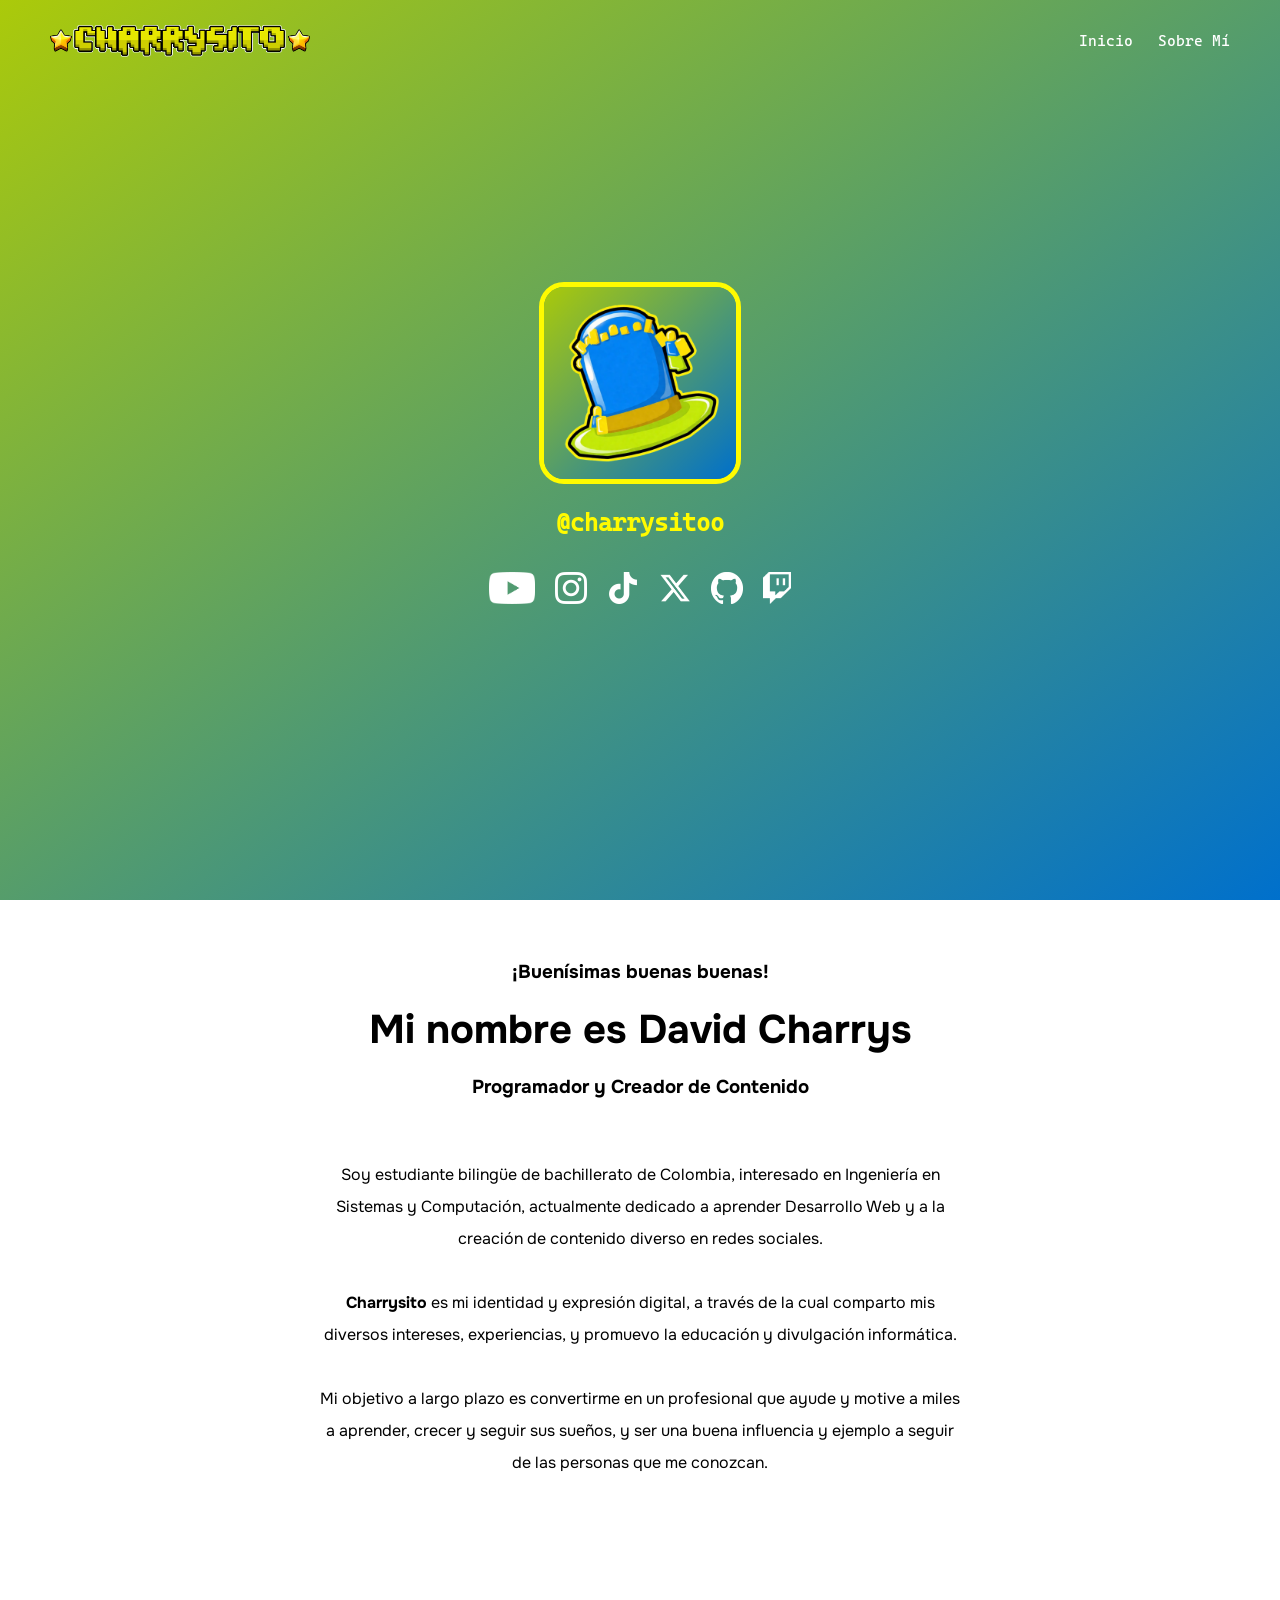
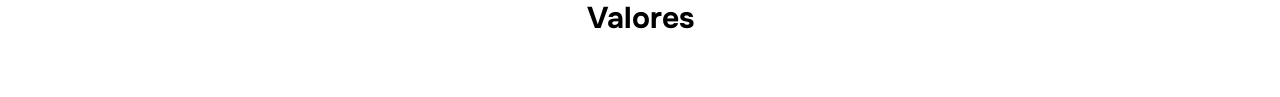
==== index.html @ 710a63cb "Added Webpage Files" ====
<!DOCTYPE html>
<html lang="es">
<head>
    <!--Tab-->
    <title>Charrysito - Divulgador Informático</title>
    <link rel="icon" type="image/svg+xml" href="public/favicon.svg" />

    <!--Apperearance-->
    <meta charset="UTF-8" />
    <meta name="viewport" content="width=device-width, initial-scale=1.0" />
    <link rel="stylesheet" href="index_styles.css" />
    <script src="index_script.js" defer></script>
    
    <!--Meta-->
    <meta name="robots" content="index, follow" />
    <meta name="description" content="Página oficial de CHarrysito, programador y divulgador informático de Colombia"  />

    <meta property="og:url" content="https://charrysito.netlify.app" />
    <meta property="og:type" content="website" />
    <meta property="og:title" content="Charrysito" />
    <meta property="og:description" content="Página oficial de Charrysito, programador y divulgador informático de Colombia" />
    <meta property="og:image" content="https://charrysito.netlify.app/images/charrysito-banner.png" />

    <meta name="twitter:card" content="summary_large_image" />
    <meta name="twitter:domain" content="charrysito.netlify.app" />
    <meta name="twitter:url" content="https://charrysito.netlify.app" />
    <meta name="twitter:title" content="Charrysito" />
    <meta name="twitter:description" content="Página oficial de Charrysito, programador y divulgador informático de Colombia" />
    <meta name="twitter:image" content="https://charrysito.netlify.app/images/charrysito-banner.png" />

    <!--Google Fonts-->
    <link rel="preconnect" href="https://fonts.googleapis.com" />
    <link rel="preconnect" href="https://fonts.gstatic.com" crossorigin />
    <link href="https://fonts.googleapis.com/css2?family=Onest:wght@100..900&display=swap" rel="stylesheet" />
</head>
<body>
    <header>
        <img src="/assets/images/Charrysito-Letter.png" alt="Charrysito" style="height: 2rem; margin-left: 25px;" />
        <nav style="display: flex; gap: 25px; margin-right: 25px;">
            <a href="index.html">
                Inicio
            </a>
            <a href="about.html">
                Sobre Mí
            </a>
        </nav>
    </header>
    <section class="banner">
        <img src="/assets/images/CharrysitoPfP.png" alt="Charrysito Logo" style="height: 12rem; border: 5px solid #fffb00; border-radius: 25px;" />
        <h2 style="margin: 25px; color: #fffb00; font-family: 'Cascadia Code'">@charrysitoo</h2>
        <div style="display: flex; justify-content: center; align-items: center; margin-top: 10px;">
            <a href="https://www.youtube.com/@charrysitoo" target="_blank" rel="noreferrer" class="youtube">
                <img src="/assets/images/YouTubeIcon.png" alt="YouTube" style="height: 2rem; margin: 10px; margin-top: 0; color:black" />
            </a>
            <a href="https://www.instagram.com/charrysitoo" target="_blank" rel="noreferrer" class="instagram">
                <img src="/assets/images/InstagramIcon.png" alt="Instagram" style="height: 2rem; margin: 10px; margin-top: 0; color:black" />
            </a>
            <a href="https://www.tiktok.com/@charrysitoo" target="_blank" rel="noreferrer" class="tiktok">
                <img src="/assets/images/TikTokIcon.png" alt="TikTok" style="height: 2rem; margin: 10px; margin-top: 0; color:black" />
            </a>
            <a href="https://www.twitter.com/charrysitoo" target="_blank" rel="noreferrer" class="twitter">
                <img src="/assets/images/TwitterIcon.png" alt="Twitter" style="height: 2rem; margin: 10px; margin-top: 0; color:black" />
            </a>
            <a href="https://www.github.com/charrysitoo" target="_blank" rel="noreferrer" class="github">
                <img src="/assets/images/GitHubIcon.png" alt="GitHub" style="height: 2rem; margin: 10px; margin-top: 0; color:black" />
            </a>
            <a href="https://www.twitch.tv/charrysitoo" target="_blank" rel="noreferrer" class="twitch">
                <img src="/assets/images/TwitchIcon.png" alt="Twitch" style="height: 2rem; margin: 10px; margin-top: 0; color:black" />
            </a>
        </div>
    </section>
    <main>
        <section class="about">
            <h3 style="font-family: 'Onest'; margin: 10px;">¡Buenísimas buenas buenas!</h3>
            <h1 style="font-family: 'Onest'; margin: 10px;">Mi nombre es David Charrys</h1>
            <h3 style="font-family: 'Onest'; margin: 10px;">Programador y Creador de Contenido</h3>
            <p style="font-family: 'Onest'; margin: 10px; margin-top: 50px; max-width: 40rem; text-align: center; line-height: 2.0;">
                Soy estudiante bilingüe de bachillerato de Colombia, interesado en Ingeniería en Sistemas y Computación, actualmente 
                dedicado a aprender Desarrollo Web y a la creación de contenido diverso en redes sociales. <br> <br> <strong>Charrysito</strong>
                es mi identidad y expresión digital, a través de la cual comparto mis diversos intereses, experiencias, y promuevo
                la educación y divulgación informática. <br> <br> Mi objetivo a largo plazo es convertirme en un profesional
                que ayude y motive a miles a aprender, crecer y seguir sus sueños, y ser una buena influencia y ejemplo a seguir de
                las personas que me conozcan.
            </p>
        </section>
        <section class="skills">
            <h2>Valores</h2>
        </section>
    </main>
</body>
</html>
---- index_styles.css ----
body {
    margin: 0%;
}

@font-face {
    font-family: 'Cascadia Code';
    src: url(assets/fonts/CascadiaCodePL-Regular.woff2);
}

header {
    position: absolute;
    display: flex;
    align-items: center;
    padding: 25px;
    justify-content: space-between;
    background: transparent;
    width: 100%;
    top:0;
    left: 0;
    box-sizing: border-box;
}

header nav a {
    text-decoration: none;
    color: #ffffff;
    font-family: 'Cascadia Code';
    font-size: 15px;
}

.scrolled-header {
    position: fixed;
    top: 0;
    left: 0;
    z-index: 1000;
    box-shadow: 0px 4px 10px rgba(0, 0, 0, 0.25);
    animation: topPositioning 0.4s ease-in-out;
    background: #ffffff;
}

.scrolled-header nav a {
    color: #000000;
}

@keyframes topPositioning {
    from {
        top: -100px;
    
    }
    to {
        top: 0;
    }
}

.banner {
    background: linear-gradient(145deg, #abca0a, #0070cc);
    display: flex;
    flex-direction: column;
    justify-content: center;
    align-items: center;
    box-sizing: border-box;
    height: 100vh;
}

h1 {
    margin: 0;
    font-family: Onest;
    font-size: 2.5rem;
    margin: 10px;
}

.about {
    display: flex;
    flex-direction: column;
    justify-content: center;
    align-items: center;
    padding-top: 50px;
    padding-bottom: 50px;
}

.skills {
    display: flex;
    flex-direction: column;
    justify-content: center;
    align-items: center;
    padding-top: 50px;
    padding-bottom: 50px;
}

.skills h2 {
    font-family: Onest;
    font-size: 30px;
    margin: 10px;
}
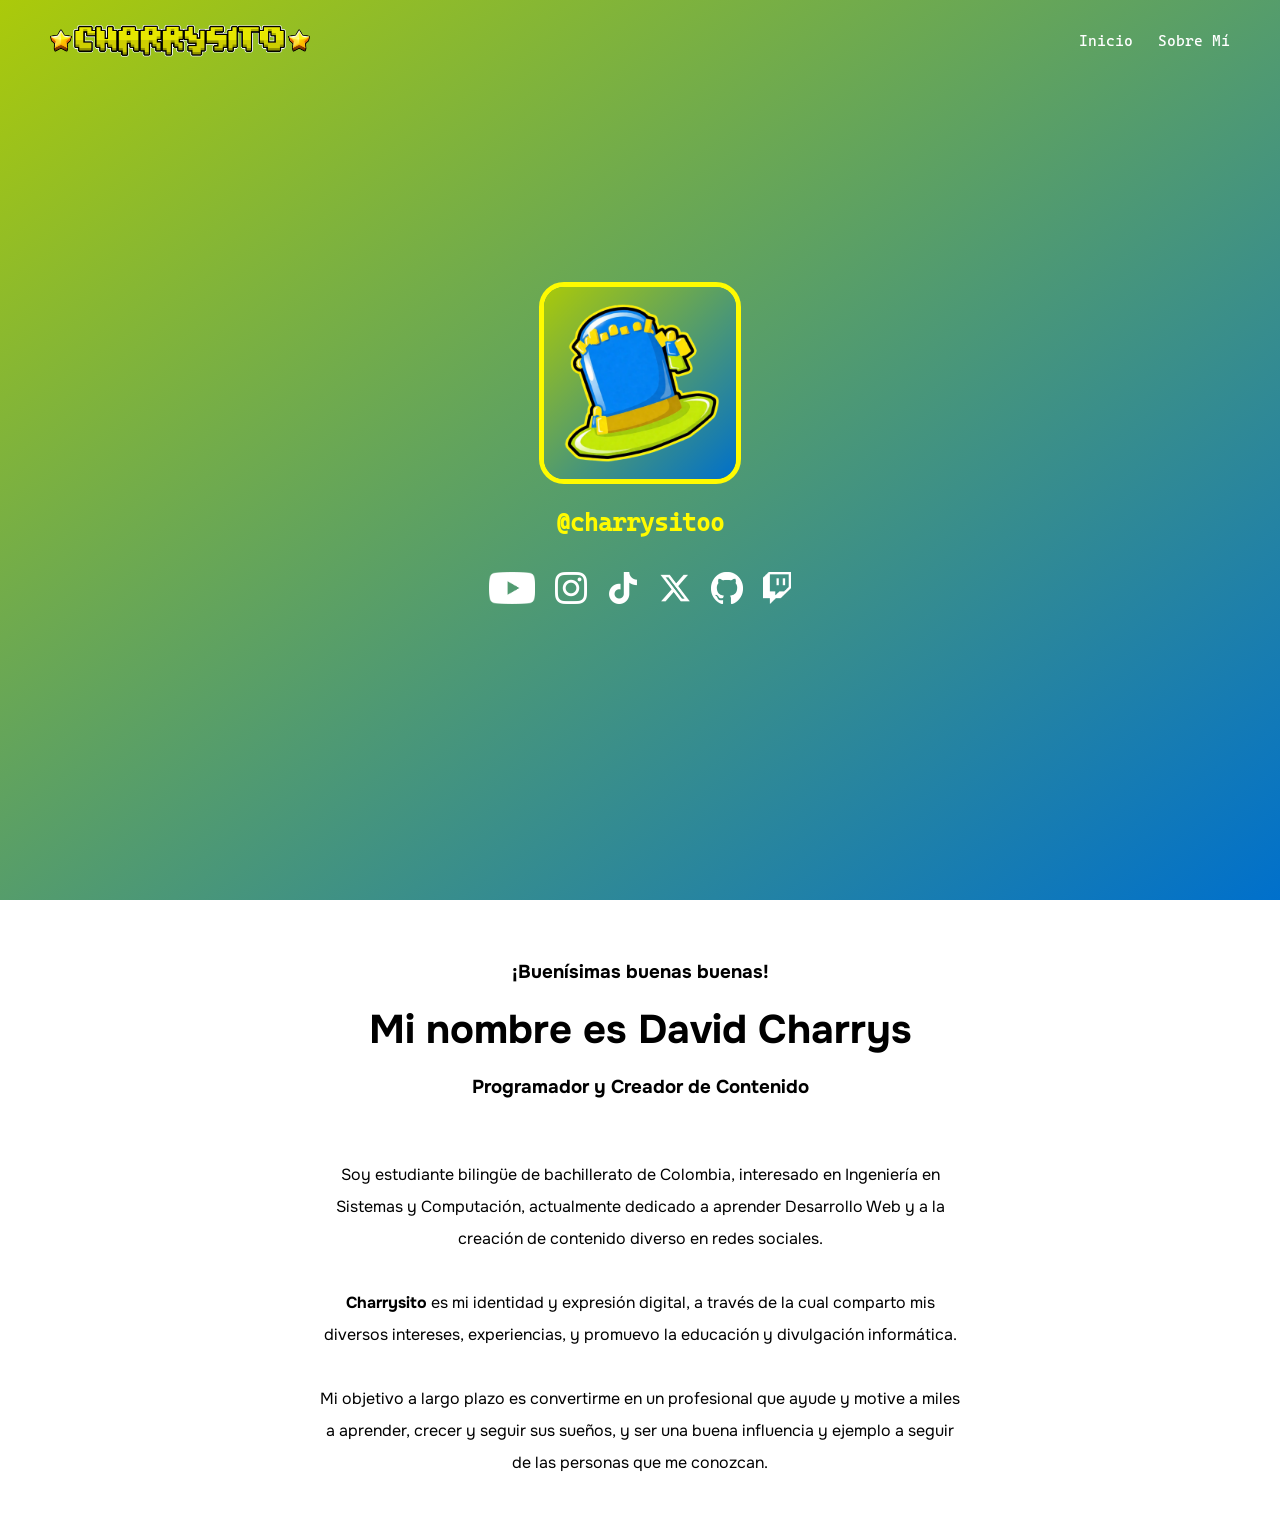
==== commit d4c3c527: "Fixed Paths" ====
--- a/index.html
+++ b/index.html
@@ -35,7 +35,7 @@
 </head>
 <body>
     <header>
-        <img src="/assets/images/Charrysito-Letter.png" alt="Charrysito" style="height: 2rem; margin-left: 25px;" />
+        <img src="assets/images/Charrysito-Letter.png" alt="Charrysito" style="height: 2rem; margin-left: 25px;" />
         <nav style="display: flex; gap: 25px; margin-right: 25px;">
             <a href="index.html">
                 Inicio
@@ -46,26 +46,26 @@
         </nav>
     </header>
     <section class="banner">
-        <img src="/assets/images/CharrysitoPfP.png" alt="Charrysito Logo" style="height: 12rem; border: 5px solid #fffb00; border-radius: 25px;" />
+        <img src="assets/images/CharrysitoPfP.png" alt="Charrysito Logo" style="height: 12rem; border: 5px solid #fffb00; border-radius: 25px;" />
         <h2 style="margin: 25px; color: #fffb00; font-family: 'Cascadia Code'">@charrysitoo</h2>
         <div style="display: flex; justify-content: center; align-items: center; margin-top: 10px;">
             <a href="https://www.youtube.com/@charrysitoo" target="_blank" rel="noreferrer" class="youtube">
-                <img src="/assets/images/YouTubeIcon.png" alt="YouTube" style="height: 2rem; margin: 10px; margin-top: 0; color:black" />
+                <img src="assets/images/YouTubeIcon.png" alt="YouTube" style="height: 2rem; margin: 10px; margin-top: 0; color:black" />
             </a>
             <a href="https://www.instagram.com/charrysitoo" target="_blank" rel="noreferrer" class="instagram">
-                <img src="/assets/images/InstagramIcon.png" alt="Instagram" style="height: 2rem; margin: 10px; margin-top: 0; color:black" />
+                <img src="assets/images/InstagramIcon.png" alt="Instagram" style="height: 2rem; margin: 10px; margin-top: 0; color:black" />
             </a>
             <a href="https://www.tiktok.com/@charrysitoo" target="_blank" rel="noreferrer" class="tiktok">
-                <img src="/assets/images/TikTokIcon.png" alt="TikTok" style="height: 2rem; margin: 10px; margin-top: 0; color:black" />
+                <img src="assets/images/TikTokIcon.png" alt="TikTok" style="height: 2rem; margin: 10px; margin-top: 0; color:black" />
             </a>
             <a href="https://www.twitter.com/charrysitoo" target="_blank" rel="noreferrer" class="twitter">
-                <img src="/assets/images/TwitterIcon.png" alt="Twitter" style="height: 2rem; margin: 10px; margin-top: 0; color:black" />
+                <img src="assets/images/TwitterIcon.png" alt="Twitter" style="height: 2rem; margin: 10px; margin-top: 0; color:black" />
             </a>
             <a href="https://www.github.com/charrysitoo" target="_blank" rel="noreferrer" class="github">
-                <img src="/assets/images/GitHubIcon.png" alt="GitHub" style="height: 2rem; margin: 10px; margin-top: 0; color:black" />
+                <img src="assets/images/GitHubIcon.png" alt="GitHub" style="height: 2rem; margin: 10px; margin-top: 0; color:black" />
             </a>
             <a href="https://www.twitch.tv/charrysitoo" target="_blank" rel="noreferrer" class="twitch">
-                <img src="/assets/images/TwitchIcon.png" alt="Twitch" style="height: 2rem; margin: 10px; margin-top: 0; color:black" />
+                <img src="assets/images/TwitchIcon.png" alt="Twitch" style="height: 2rem; margin: 10px; margin-top: 0; color:black" />
             </a>
         </div>
     </section>
@@ -83,9 +83,6 @@
                 las personas que me conozcan.
             </p>
         </section>
-        <section class="skills">
-            <h2>Valores</h2>
-        </section>
     </main>
 </body>
-</html>+</html>
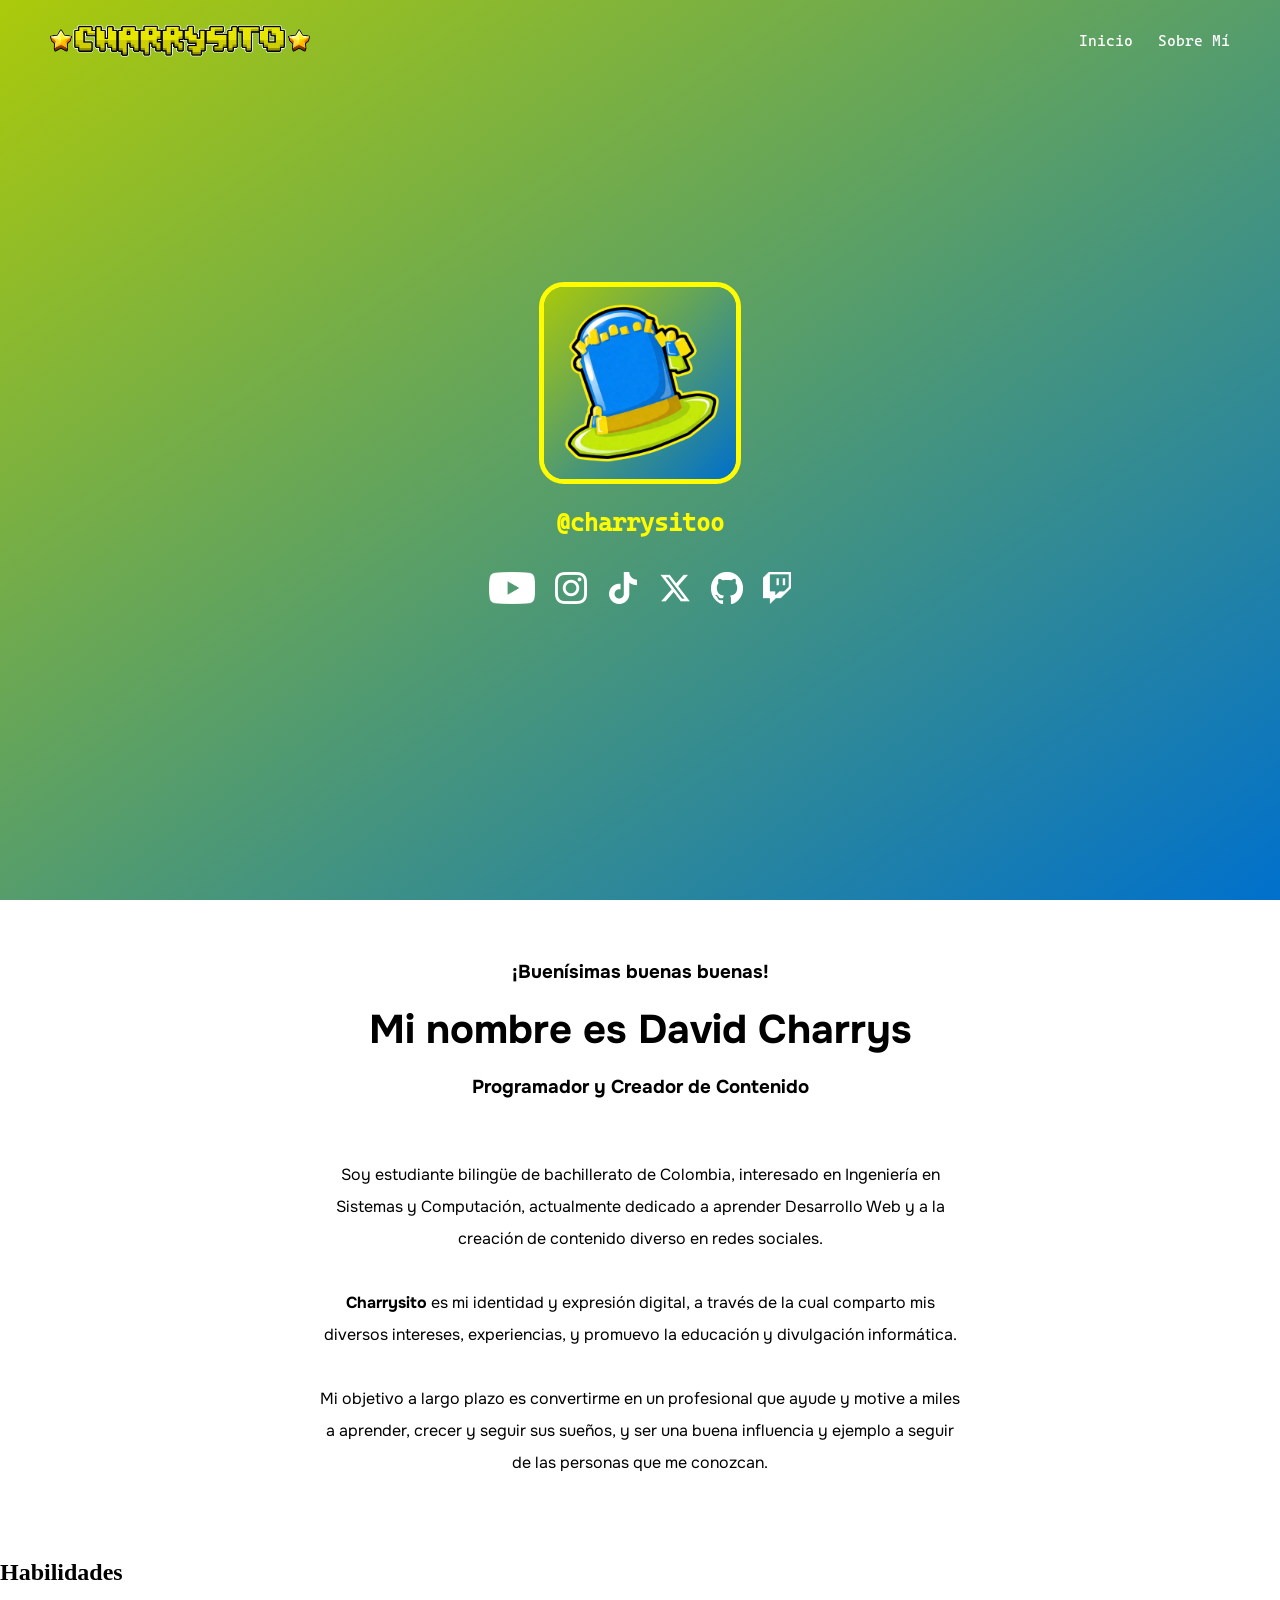
==== commit b8782773: "Added Section: Skills" ====
--- a/index.html
+++ b/index.html
@@ -83,6 +83,11 @@
                 las personas que me conozcan.
             </p>
         </section>
+        <section>
+            <h2>
+                Habilidades
+            </h2>
+        </section>
     </main>
 </body>
 </html>
